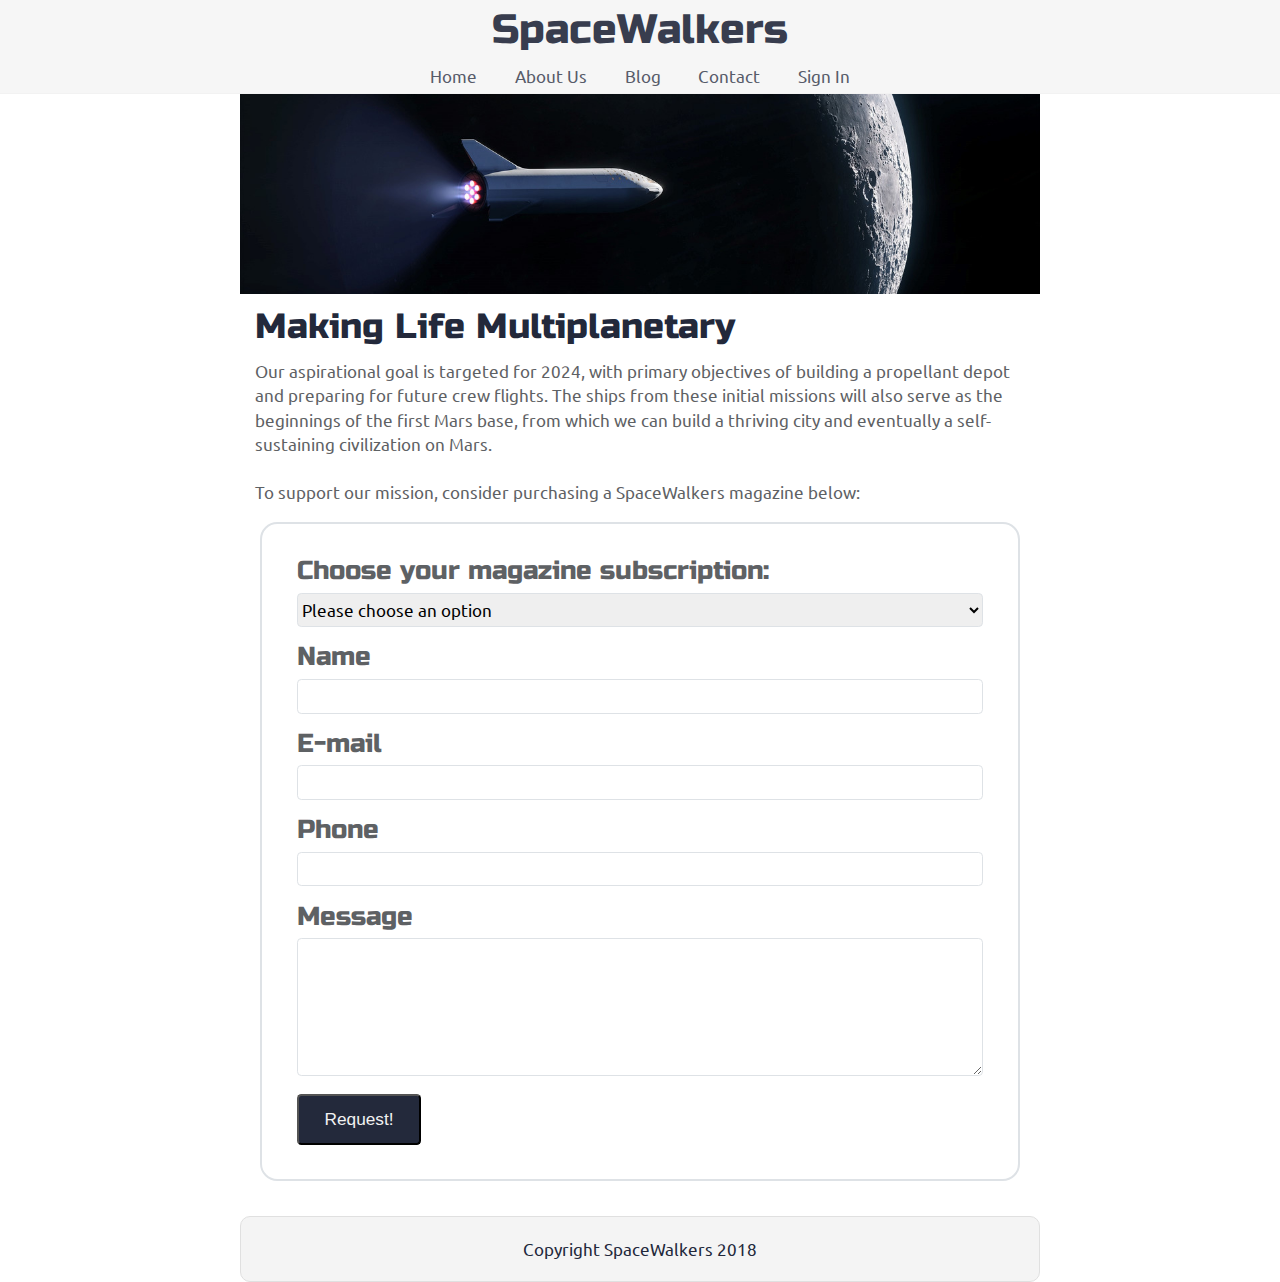
==== about.html @ 379ee02e "Add subscription form to about.html" ====
<!doctype html>

<html lang="en">

<head>
    <meta charset="utf-8">
    <meta name="viewport" content="width=device-width, initial-scale=1.0">
    <title>SpaceWalkers</title>

    <link href="https://fonts.googleapis.com/css?family=Russo+One|Ubuntu" rel="stylesheet">
    <link href="css/index.css" rel="stylesheet">

    <!--[if lt IE 9]>
    <script src="https://cdnjs.cloudflare.com/ajax/libs/html5shiv/3.7.3/html5shiv.js"></script>
  <![endif]-->
</head>

<body>

    <!-- Start of Navigation -->
    <nav class="nav-wrapper">
        <h1>SpaceWalkers</h1>
        <ul>
            <li><a href="index.html">Home</a></li>
            <li><a href="about.html">About Us</a></li>
            <li><a href="#">Blog</a></li>
            <li><a href="#">Contact</a></li>
            <li><a href="#">Sign In</a></li>
        </ul>
    </nav>
    <!-- End of Navigation -->

    <!-- Start of Home Container -->
    <div class="container home about">

        <!-- Start of Header -->
        <header class="intro">
            <div class="image-wrapper">
                <img src="img/space-x.png" alt="Spaceship flying around a planet">
            </div>
            <h2>Making Life Multiplanetary</h2>

            <p>Our aspirational goal is targeted for 2024, with primary objectives of building a
                propellant depot and preparing for future crew flights. The ships from these initial missions will also
                serve as the beginnings of the first Mars
                base, from which we can build a thriving city and eventually a self-sustaining civilization on Mars.</p>
                <p><br>To support our mission, consider purchasing a SpaceWalkers magazine below:</p>
        </header>
        <!-- End of Header -->


        <main>
            <!-- Start of Form Section -->
            <section class="content-form">
                <form action="#" method="post">

                    <!-- Select Destination -->
                    <div class>
                        <label for="magazine-select">Choose your magazine subscription:</label>
                        <select id="magazine-select">
                            <option value=""> Please choose an option </option>
                            <option value="life-on-mars">Life on Mars</option>
                            <option value="mars-is-completely-safe">Why Mars is Completely, 100% Safe</option>
                            <option value="surviving-on-mars">Surviving on Mars</option>
                        </select>
                    </div>

                    <!-- Enter Name -->
                    <div>
                        <label for="name">Name </label>
                        <input type="text" id="name" name="user_name">
                    </div>

                    <!-- Enter Email -->
                    <div>
                        <label for="mail">E-mail </label>
                        <input type="email" id="mail" name="user_mail">
                    </div>

                    <!-- Enter Phone -->
                    <div>
                        <label for="phone">Phone </label>
                        <input type="text" id="phone" name="phone">
                    </div>

                    <!-- Enter Message -->
                    <div>
                        <label for="msg">Message</label>
                        <textarea id="msg" name="user_message"></textarea>
                    </div>

                    <!-- Submit -->
                    <div class="btn">
                        <button type="submit">Request!</button>
                    </div>
                </form>
            </section>
            <!-- End of Form Section -->
        </main>


        <!-- Start of Footer -->
        <footer>
            <p>Copyright SpaceWalkers 2018</p>
        </footer>
        <!-- End of Footer -->

    </div>
    <!-- End of Home Container -->
</body>

</html>
---- css/index.css ----
/* http://meyerweb.com/eric/tools/css/reset/ 
   v2.0 | 20110126
   License: none (public domain)
*/
html,
body,
div,
span,
applet,
object,
iframe,
h1,
h2,
h3,
h4,
h5,
h6,
p,
blockquote,
pre,
a,
abbr,
acronym,
address,
big,
cite,
code,
del,
dfn,
em,
img,
ins,
kbd,
q,
s,
samp,
small,
strike,
strong,
sub,
sup,
tt,
var,
b,
u,
i,
center,
dl,
dt,
dd,
ol,
ul,
li,
fieldset,
form,
label,
legend,
table,
caption,
tbody,
tfoot,
thead,
tr,
th,
td,
article,
aside,
canvas,
details,
embed,
figure,
figcaption,
footer,
header,
hgroup,
menu,
nav,
output,
ruby,
section,
summary,
time,
mark,
audio,
video {
  margin: 0;
  padding: 0;
  border: 0;
  font-size: 100%;
  font: inherit;
  vertical-align: baseline;
}
/* HTML5 display-role reset for older browsers */
article,
aside,
details,
figcaption,
figure,
footer,
header,
hgroup,
menu,
nav,
section {
  display: block;
}
body {
  line-height: 1;
}
ol,
ul {
  list-style: none;
}
blockquote,
q {
  quotes: none;
}
blockquote:before,
blockquote:after,
q:before,
q:after {
  content: '';
  content: none;
}
table {
  border-collapse: collapse;
  border-spacing: 0;
}
* {
  box-sizing: border-box;
}
:root {
  font-size: 67.5%;
}
@media (max-width: 500px) {
  :root {
    font-size: 62.5%;
  }
}
html,
body {
  font-family: 'Ubuntu', sans-serif;
  color: #5E6164;
}
h1,
h2,
h3,
h4,
h5 {
  font-family: 'Russo One', sans-serif;
  color: #23293B;
}
h1 {
  font-size: 3.8rem;
}
h2 {
  font-size: 3.2rem;
}
h3 {
  font-size: 2.8rem;
}
p {
  font-size: 1.6rem;
  line-height: 1.4;
}
a {
  font-size: 1.6rem;
}
.container {
  max-width: 800px;
  width: 100%;
  margin: 0 auto;
}
.nav-wrapper {
  width: 100%;
  margin: 0 auto;
  display: flex;
  flex-direction: column;
  align-items: center;
  position: sticky;
  top: 0;
  opacity: 0.9;
  background-color: #F6F6F6;
  border-bottom: 1px solid #F1F1F1;
}
.nav-wrapper h1,
.nav-wrapper ul {
  margin: 0.8rem 0;
}
.nav-wrapper li {
  display: inline-block;
}
.nav-wrapper li a {
  color: #454A59;
  text-decoration: none;
  padding: 0 1.6rem;
}
@media (max-width: 500px) {
  .nav-wrapper li a {
    padding: 0 1.2rem;
  }
}
footer {
  display: flex;
  justify-content: center;
  align-items: center;
  color: #22283B;
  background: #f4f4f4;
  padding: 20px 0;
  border: 1px double #e0e0e0;
  border-radius: 10px;
}
.home .intro .image-wrapper {
  width: 100%;
}
.home .intro .image-wrapper img {
  width: inherit;
}
.home .intro h2 {
  padding: 15px;
}
.home .intro p {
  padding: 0 15px;
}
.home .space-images {
  display: flex;
  flex-wrap: wrap;
  width: 100%;
}
.home .space-images img {
  width: 28%;
  margin: 20px 2.5%;
  border-radius: 20px;
  height: 100%;
  transition: all 0.2s ease-in-out;
}
.home .space-images img:hover {
  transform: scale(1.05);
}
@media (max-width: 500px) {
  .home .space-images .sky,
  .home .space-images .launch {
    display: none;
  }
  .home .space-images img {
    width: 100%;
  }
}
.home .visit-planets {
  padding: 15px;
}
.home .visit-planets h3 {
  margin-top: 11px;
}
.home .visit-planets p {
  margin-top: 13px;
}
.home .walk {
  margin-top: 60px;
  border-top: 1px solid #dee2e6;
  padding: 50px 60px;
  display: flex;
  justify-content: center;
}
@media (max-width: 500px) {
  .home .walk {
    margin-top: 0.8rem;
    padding: 20px 2.5%;
    flex-direction: column-reverse;
  }
}
.home .walk .walk-text {
  width: 50%;
}
.home .walk .walk-text h3 {
  margin-bottom: 10px;
}
.home .walk .walk-text p {
  margin-bottom: 26px;
}
.home .walk .walk-text .btn {
  max-width: 100px;
  padding: 1.2rem 1.2rem;
  font-size: 1.6rem;
  background-color: #23293B;
  color: #F1F1F1;
  text-align: center;
  border-radius: 0.4rem;
}
.home .walk .walk-text .btn:hover {
  background-color: #F1F1F1;
  color: #23293B;
}
@media (max-width: 500px) {
  .home .walk .walk-text .btn {
    padding: 1.8rem 1.2rem;
    max-width: 100%;
  }
}
@media (max-width: 500px) {
  .home .walk .walk-text {
    width: 100%;
  }
  .home .walk .walk-text h3 {
    margin-top: 1.6rem;
  }
}
.home .walk .walk-img {
  width: 46%;
  margin-left: 4%;
  transition: all 0.2s ease-in-out;
}
.home .walk .walk-img:hover {
  transform: scale(1.05);
}
@media (max-width: 500px) {
  .home .walk .walk-img {
    width: 100%;
    margin-left: 0%;
  }
}
.home .walk .walk-img img {
  width: 100%;
  height: auto;
  border-radius: 10px;
}
.about form {
  margin: 1.6rem auto;
  width: 95%;
  padding: 3.2rem;
  border: 2px solid #dee2e6;
  border-radius: 1.6rem;
  margin-bottom: 3.2rem;
}
.about form div + div {
  margin-top: 1.6rem;
}
.about label {
  display: block;
  font-family: 'Russo One', sans-serif;
  font-size: 2.4rem;
  margin-bottom: 0.8rem;
}
.about input,
.about textarea,
.about #magazine-select {
  font: 1.6rem 'Ubuntu';
  width: 100%;
  border: 1px solid #dee2e6;
  border-radius: 0.4rem;
  height: 3.2rem;
}
.about input:focus,
.about textarea:focus {
  border-color: #dee2e6;
}
.about textarea {
  vertical-align: top;
  height: 12.8rem;
}
.about button {
  padding: 1.2rem 2.4rem;
  font-size: 1.6rem;
  background-color: #23293B;
  color: #F1F1F1;
  text-align: center;
  border-radius: 0.4rem;
}
@media (max-width: 500px) {
  .about button {
    padding: 1.8rem 1.2rem;
    width: 100%;
  }
}
.about button:hover {
  background-color: #F1F1F1;
  color: #23293B;
}
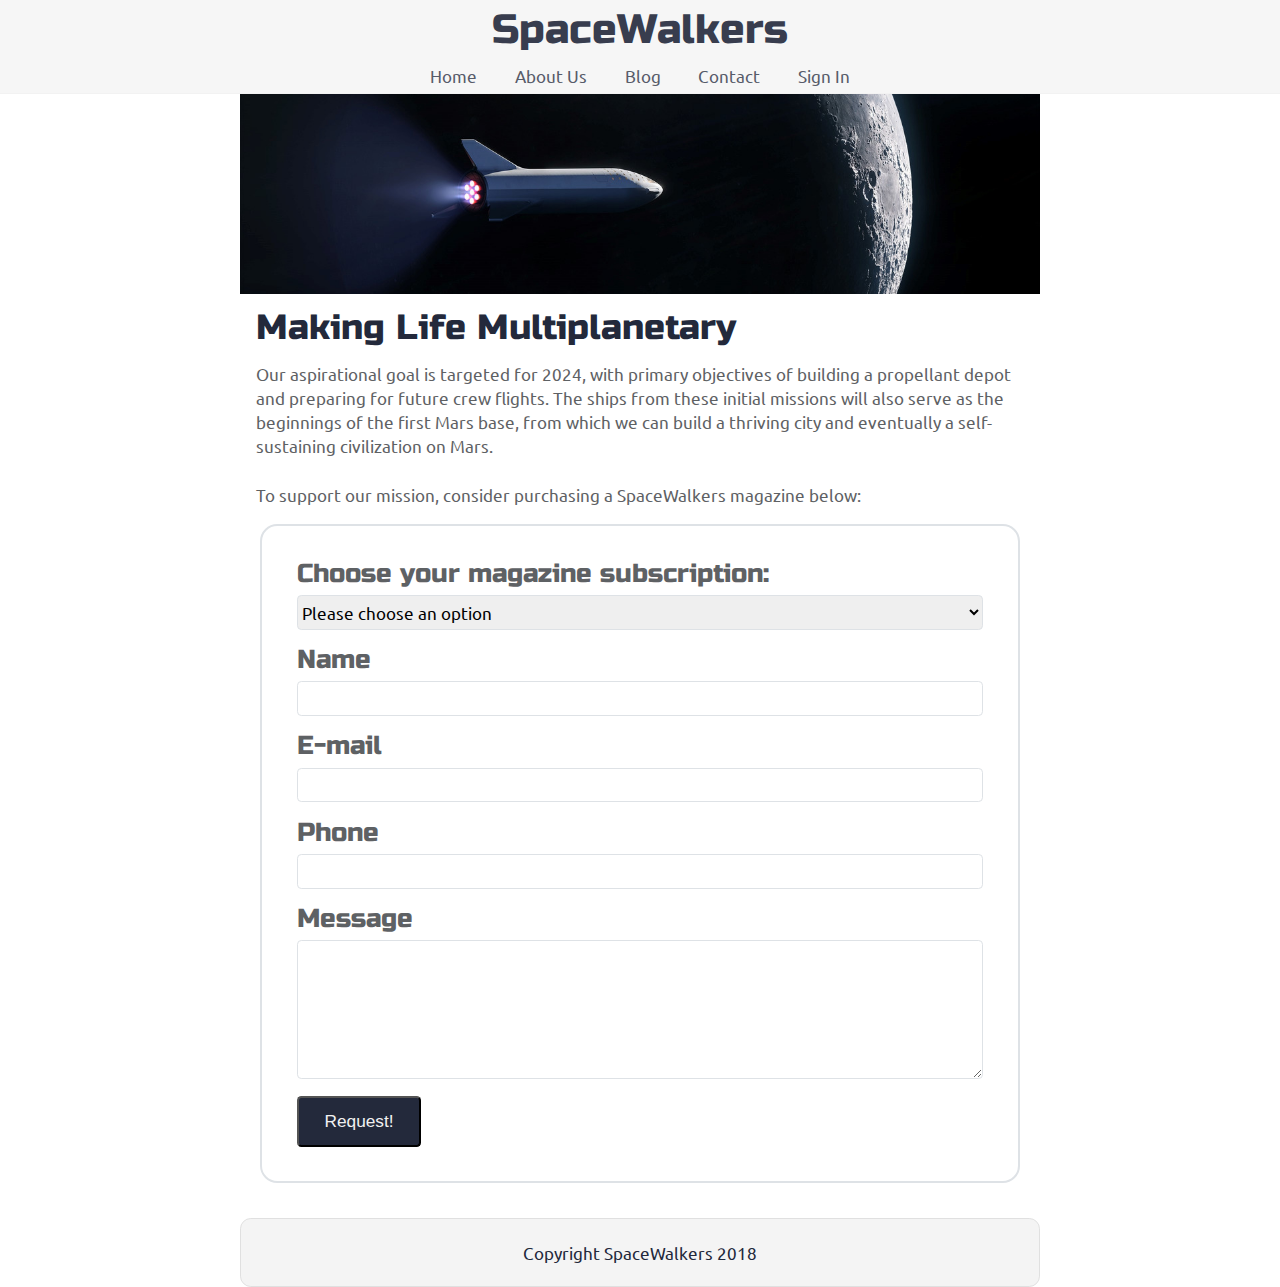
==== commit b6a33501: "Refactor CSS from pixel to rem" ====
--- a/about.html
+++ b/about.html
@@ -19,7 +19,7 @@
 
     <!-- Start of Navigation -->
     <nav class="nav-wrapper">
-        <h1>SpaceWalkers</h1>
+        <a href="index.html"><h1>SpaceWalkers</h1></a>
         <ul>
             <li><a href="index.html">Home</a></li>
             <li><a href="about.html">About Us</a></li>
--- a/css/index.css
+++ b/css/index.css
@@ -165,6 +165,7 @@
 }
 a {
   font-size: 1.6rem;
+  text-decoration: none;
 }
 .container {
   max-width: 800px;
@@ -206,9 +207,9 @@
   align-items: center;
   color: #22283B;
   background: #f4f4f4;
-  padding: 20px 0;
+  padding: 2rem 0;
   border: 1px double #e0e0e0;
-  border-radius: 10px;
+  border-radius: 1rem;
 }
 .home .intro .image-wrapper {
   width: 100%;
@@ -217,10 +218,10 @@
   width: inherit;
 }
 .home .intro h2 {
-  padding: 15px;
+  padding: 1.5rem;
 }
 .home .intro p {
-  padding: 0 15px;
+  padding: 0 1.5rem;
 }
 .home .space-images {
   display: flex;
@@ -229,8 +230,8 @@
 }
 .home .space-images img {
   width: 28%;
-  margin: 20px 2.5%;
-  border-radius: 20px;
+  margin: 2rem 2.5%;
+  border-radius: 2rem;
   height: 100%;
   transition: all 0.2s ease-in-out;
 }
@@ -247,25 +248,25 @@
   }
 }
 .home .visit-planets {
-  padding: 15px;
+  padding: 1.5rem;
 }
 .home .visit-planets h3 {
-  margin-top: 11px;
+  margin-top: 1.1rem;
 }
 .home .visit-planets p {
-  margin-top: 13px;
+  margin-top: 1.3rem;
 }
 .home .walk {
-  margin-top: 60px;
+  margin-top: 6rem;
   border-top: 1px solid #dee2e6;
-  padding: 50px 60px;
+  padding: 5rem 6rem;
   display: flex;
   justify-content: center;
 }
 @media (max-width: 500px) {
   .home .walk {
     margin-top: 0.8rem;
-    padding: 20px 2.5%;
+    padding: 2rem 2.5%;
     flex-direction: column-reverse;
   }
 }
@@ -273,13 +274,13 @@
   width: 50%;
 }
 .home .walk .walk-text h3 {
-  margin-bottom: 10px;
+  margin-bottom: 1rem;
 }
 .home .walk .walk-text p {
-  margin-bottom: 26px;
+  margin-bottom: 2.6rem;
 }
 .home .walk .walk-text .btn {
-  max-width: 100px;
+  max-width: 10rem;
   padding: 1.2rem 1.2rem;
   font-size: 1.6rem;
   background-color: #23293B;
@@ -322,7 +323,7 @@
 .home .walk .walk-img img {
   width: 100%;
   height: auto;
-  border-radius: 10px;
+  border-radius: 1rem;
 }
 .about form {
   margin: 1.6rem auto;
